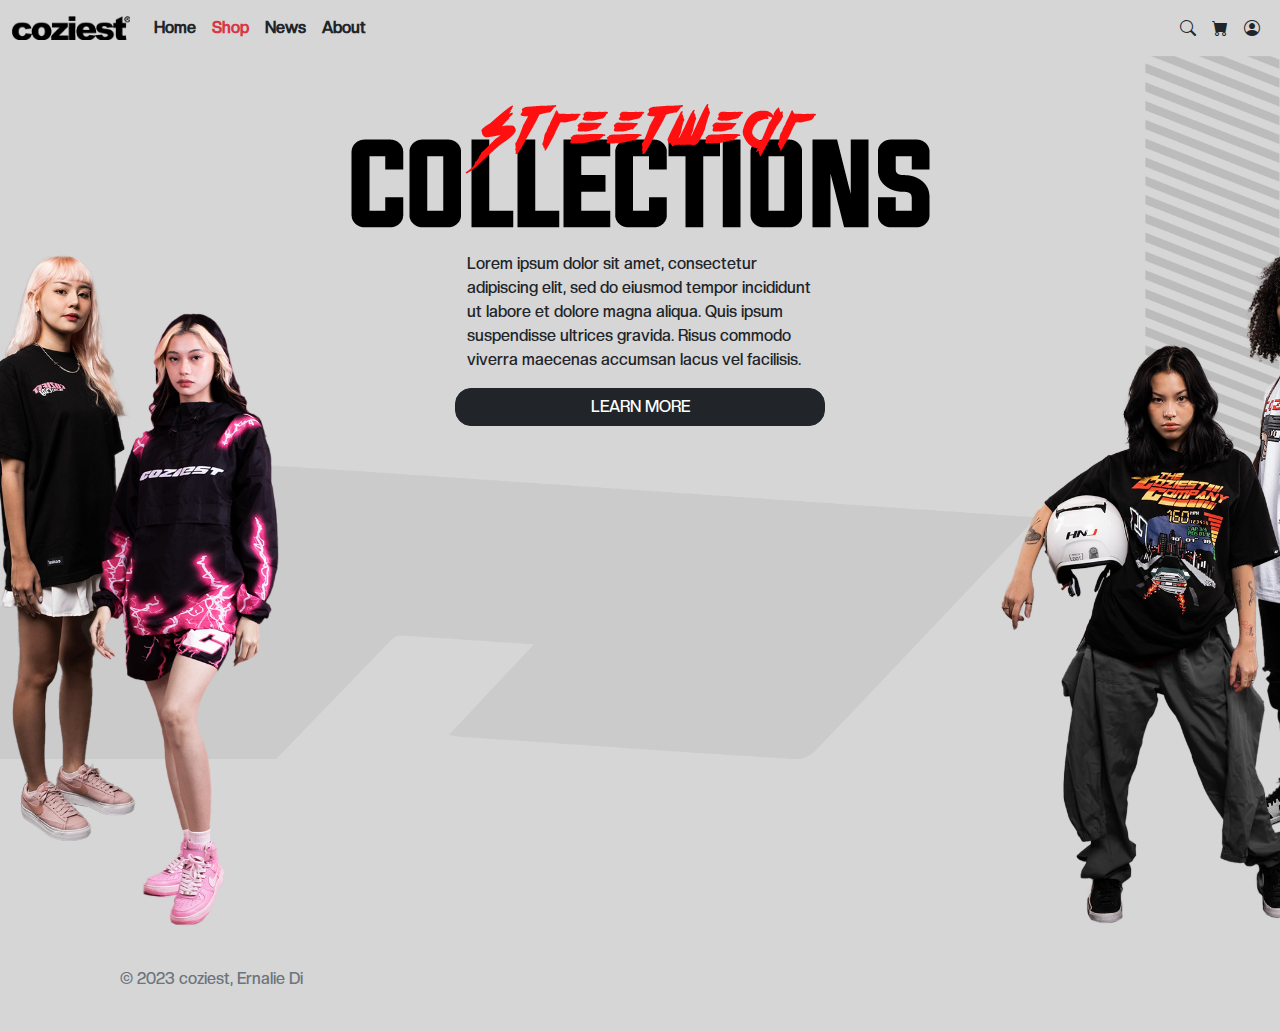
==== shop.html @ 542f0972 "first commit" ====
<html>

<head>
    <link href="/css/bootstrap.css" rel="stylesheet">
    <link href="/css/bootstrap-icons.css" rel="stylesheet">
</head>

<body class="position-relative" style="background-color: #D6D6D6;">
    <nav class="navbar navbar-expand-lg">
        <div class="container-fluid">
            <a class="navbar-brand" href="#">
                <img src="/images/logo.png" alt="Bootstrap" height="24">
            </a>
            <button class="navbar-toggler" type="button" data-bs-toggle="collapse"
                data-bs-target="#navbarSupportedContent" aria-controls="navbarSupportedContent" aria-expanded="false"
                aria-label="Toggle navigation">
                <span class="navbar-toggler-icon"></span>
            </button>
            <div class="collapse navbar-collapse" id="navbarSupportedContent">
                <ul class="navbar-nav me-auto mb-2 mb-lg-0 fw-bold">
                    <li class="nav-item">
                        <a class="nav-link text-dark" href="/homepage.html">Home</a>
                    </li>
                    <li class="nav-item">
                        <a class="nav-link active text-danger" href="/shop.html">Shop</a>
                    </li>
                    <li class="nav-item">
                        <a class="nav-link text-dark" href="/news.html">News</a>
                    </li>
                    <li class="nav-item">
                        <a class="nav-link text-dark" href="/about.html">About</a>
                    </li>

                </ul>
                <div class="d-flex">
                    <ul class="navbar-nav me-auto mb-2 mb-lg-0 fw-bold">
                        <li class="nav-item">
                            <a class="nav-link text-dark" href="#">
                                <i class="bi bi-search"></i>
                            </a>
                        </li>
                        <li class="nav-item">
                            <a class="nav-link text-dark" href="#">
                                <i class="bi bi-cart-fill"></i>
                            </a>
                        </li>
                        <li class="nav-item">
                            <a class="nav-link text-dark" href="#">
                                <i class="bi bi-person-circle"></i>
                            </a>
                        </li>
                    </ul>
                </div>
            </div>
        </div>
    </nav>
    <div class="vh-100 w-100 position-absolute overflow-hidden" style="z-index: -1; pointer-events: none;">
        <img class="img-fluid" src="/images/home_background.png" style="object-fit: cover;" />
    </div>
    <div class="container-fluid row p-0 m-0 mt-5">
        <div class="container d-flex flex-column mb-4">
            <div class="row mx-auto">
                <img class="img-fluid" src="/images/shop_title.png" />
            </div>
        </div>

        <div class="container-fluid row position-relative overflow-hidden m-0" style="height: 75vh">
            <div class="col-2 container-fluid d-none d-md-block">
                <img class="float-end" style="height: 100%"
                    src="/images/shop_model_left.png" />
            </div>
            <div class="col-md-4 col-12 container">
                <div class="row container mx-auto">
                    <p>
                        Lorem ipsum dolor sit amet, consectetur adipiscing elit, sed do eiusmod tempor incididunt ut
                        labore
                        et dolore magna aliqua. Quis ipsum suspendisse ultrices gravida. Risus commodo viverra maecenas
                        accumsan lacus vel facilisis.
                    </p>
                    <button class="btn btn-dark rounded-4">
                        LEARN MORE
                    </button>
                </div>
            </div>
            <div class="col-2 container-fluid d-none d-md-block">
                <img class="float-start"  style="height: 100%"
                    src="/images/shop_model_right.png" />
            </div>
        </div>
    </div>

    <div class="container">
        <footer class="d-flex flex-wrap justify-content-between align-items-center py-3 my-4">
            <div class="col-md-4 d-flex align-items-center">
                <a href="/" class="mb-3 me-2 mb-md-0 text-muted text-decoration-none lh-1">
                    <svg class="bi" width="30" height="24">
                        <use xlink:href="#bootstrap"></use>
                    </svg>
                </a>
                <span class="mb-3 mb-md-0 text-muted">© 2023 coziest, Ernalie Di</span>
            </div>

            <ul class="nav col-md-4 justify-content-end list-unstyled d-flex">
                <li class="ms-3"><a class="text-muted" href="#"><svg class="bi" width="24" height="24">
                            <use xlink:href="#twitter"></use>
                        </svg></a></li>
                <li class="ms-3"><a class="text-muted" href="#"><svg class="bi" width="24" height="24">
                            <use xlink:href="#instagram"></use>
                        </svg></a></li>
                <li class="ms-3"><a class="text-muted" href="#"><svg class="bi" width="24" height="24">
                            <use xlink:href="#facebook"></use>
                        </svg></a></li>
            </ul>
        </footer>
    </div>
</body>

</html>
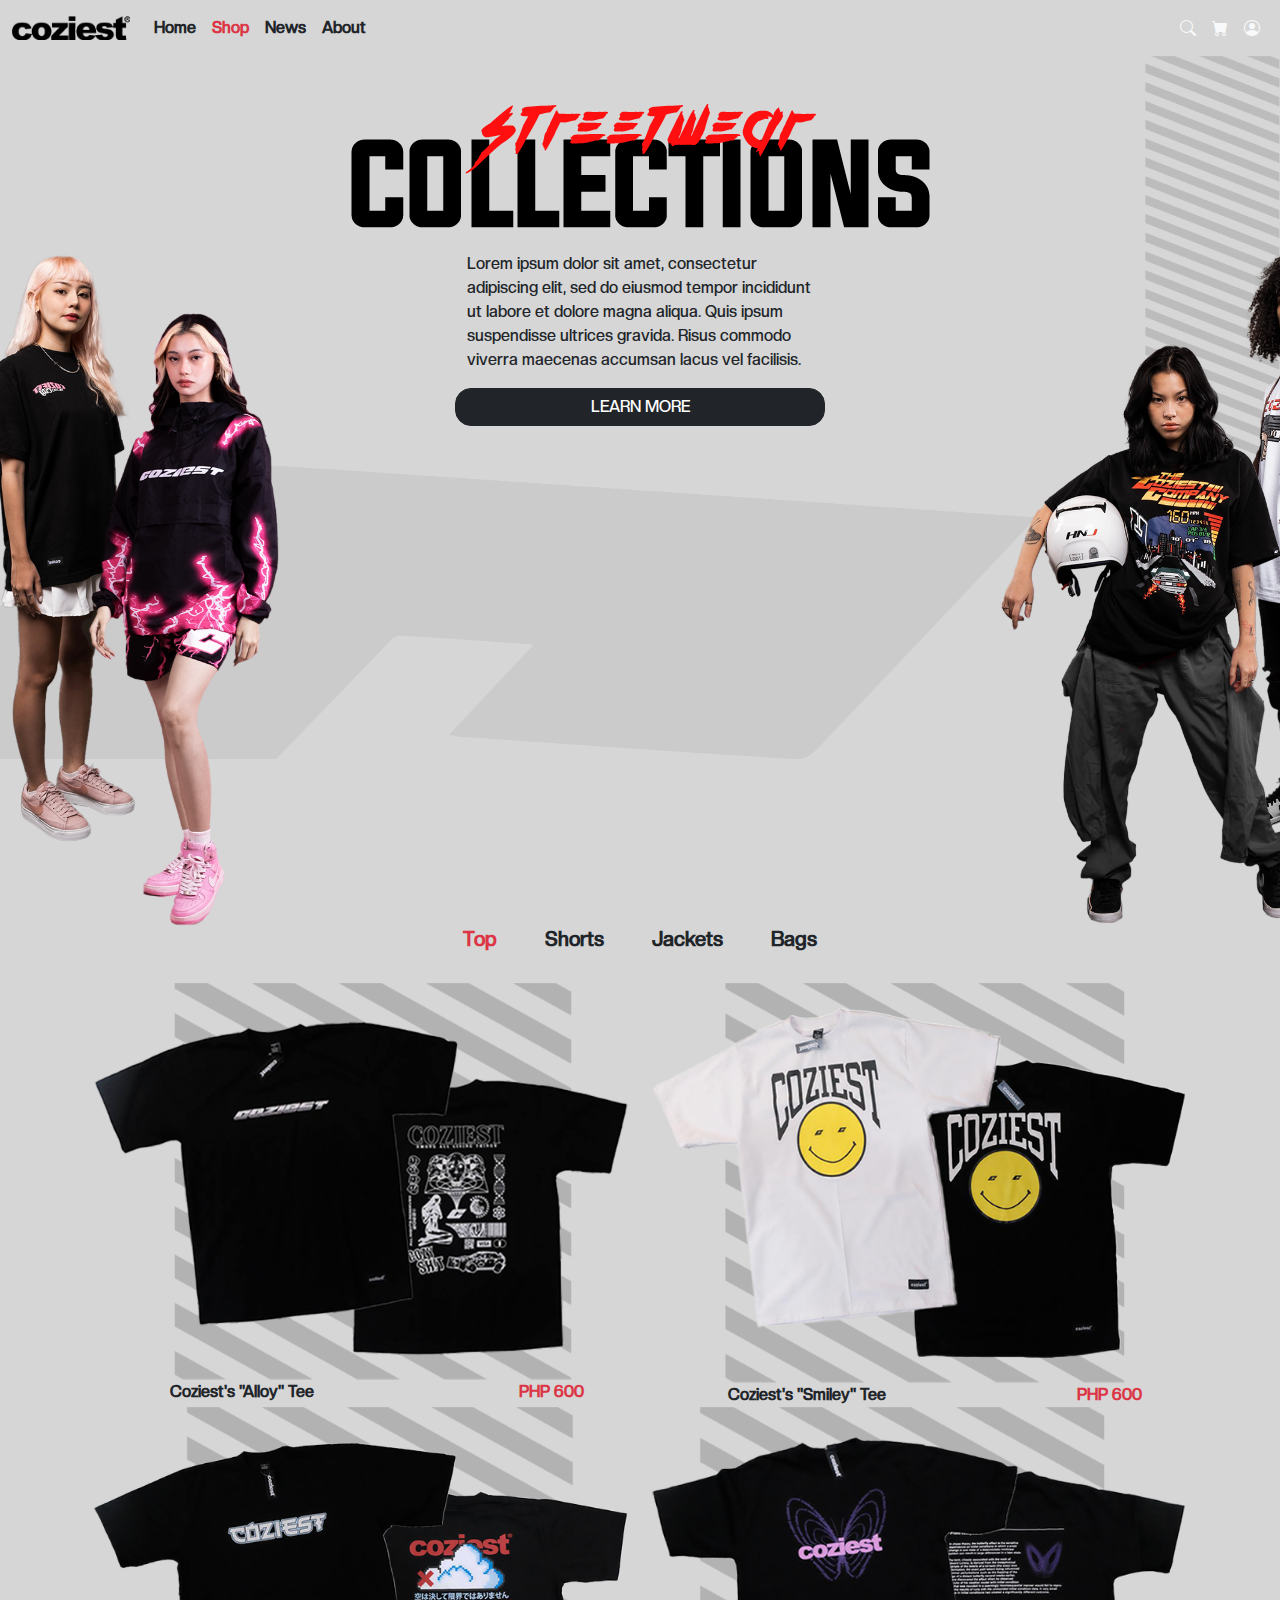
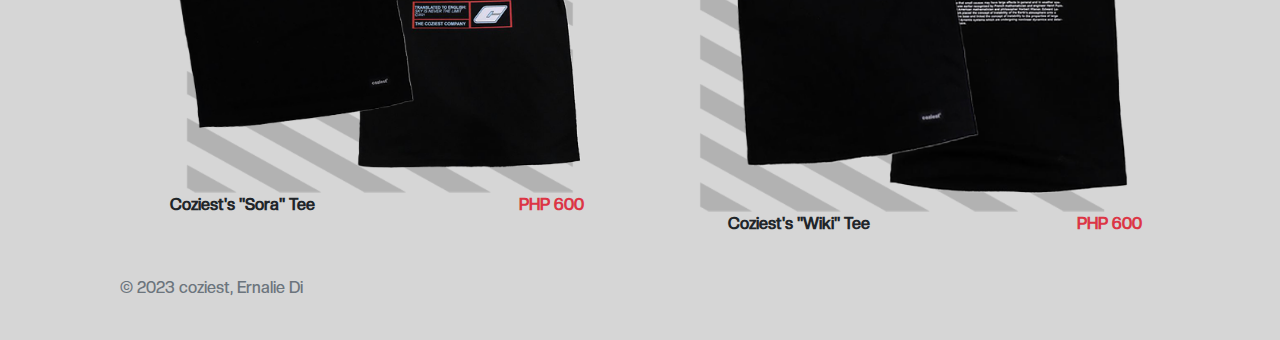
==== commit ea9cf2bb: "🎨 frontend fix" ====
--- a/shop.html
+++ b/shop.html
@@ -1,15 +1,15 @@
 <html>
 
 <head>
-    <link href="/css/bootstrap.css" rel="stylesheet">
-    <link href="/css/bootstrap-icons.css" rel="stylesheet">
+    <link href="./css/bootstrap.css" rel="stylesheet">
+    <link href="./css/bootstrap-icons.css" rel="stylesheet">
 </head>
 
 <body class="position-relative" style="background-color: #D6D6D6;">
     <nav class="navbar navbar-expand-lg">
         <div class="container-fluid">
             <a class="navbar-brand" href="#">
-                <img src="/images/logo.png" alt="Bootstrap" height="24">
+                <img src="./images/logo.png" alt="Bootstrap" height="24">
             </a>
             <button class="navbar-toggler" type="button" data-bs-toggle="collapse"
                 data-bs-target="#navbarSupportedContent" aria-controls="navbarSupportedContent" aria-expanded="false"
@@ -19,33 +19,33 @@
             <div class="collapse navbar-collapse" id="navbarSupportedContent">
                 <ul class="navbar-nav me-auto mb-2 mb-lg-0 fw-bold">
                     <li class="nav-item">
-                        <a class="nav-link text-dark" href="/homepage.html">Home</a>
+                        <a class="nav-link text-dark" href="./homepage.html">Home</a>
                     </li>
                     <li class="nav-item">
-                        <a class="nav-link active text-danger" href="/shop.html">Shop</a>
+                        <a class="nav-link active text-danger" href="./shop.html">Shop</a>
                     </li>
                     <li class="nav-item">
-                        <a class="nav-link text-dark" href="/news.html">News</a>
+                        <a class="nav-link text-dark" href="./news.html">News</a>
                     </li>
                     <li class="nav-item">
-                        <a class="nav-link text-dark" href="/about.html">About</a>
+                        <a class="nav-link text-dark" href="./about.html">About</a>
                     </li>
 
                 </ul>
                 <div class="d-flex">
                     <ul class="navbar-nav me-auto mb-2 mb-lg-0 fw-bold">
                         <li class="nav-item">
-                            <a class="nav-link text-dark" href="#">
+                            <a class="nav-link text-light" href="#">
                                 <i class="bi bi-search"></i>
                             </a>
                         </li>
                         <li class="nav-item">
-                            <a class="nav-link text-dark" href="#">
+                            <a class="nav-link text-light" href="./cart.html">
                                 <i class="bi bi-cart-fill"></i>
                             </a>
                         </li>
                         <li class="nav-item">
-                            <a class="nav-link text-dark" href="#">
+                            <a class="nav-link text-light" href="./login.html">
                                 <i class="bi bi-person-circle"></i>
                             </a>
                         </li>
@@ -55,19 +55,18 @@
         </div>
     </nav>
     <div class="vh-100 w-100 position-absolute overflow-hidden" style="z-index: -1; pointer-events: none;">
-        <img class="img-fluid" src="/images/home_background.png" style="object-fit: cover;" />
+        <img class="img-fluid" src="./images/home_background.png" style="object-fit: cover;" />
     </div>
     <div class="container-fluid row p-0 m-0 mt-5">
         <div class="container d-flex flex-column mb-4">
             <div class="row mx-auto">
-                <img class="img-fluid" src="/images/shop_title.png" />
+                <img class="img-fluid" src="./images/shop_title.png" />
             </div>
         </div>
 
         <div class="container-fluid row position-relative overflow-hidden m-0" style="height: 75vh">
             <div class="col-2 container-fluid d-none d-md-block">
-                <img class="float-end" style="height: 100%"
-                    src="/images/shop_model_left.png" />
+                <img class="float-end" style="height: 100%" src="./images/shop_model_left.png" />
             </div>
             <div class="col-md-4 col-12 container">
                 <div class="row container mx-auto">
@@ -83,23 +82,70 @@
                 </div>
             </div>
             <div class="col-2 container-fluid d-none d-md-block">
-                <img class="float-start"  style="height: 100%"
-                    src="/images/shop_model_right.png" />
+                <img class="float-start" style="height: 100%" src="./images/shop_model_right.png" />
+            </div>
+        </div>
+    </div>
+    <div class="container-fluid row position-relative overflow-hidden m-0 mb-4">
+        <div class="d-flex h5 justify-content-center">
+            <div class="mx-4 fw-bold text-danger">
+                Top
+            </div>
+            <div class="mx-4 fw-bold">
+                Shorts
+            </div>
+            <div class="mx-4 fw-bold">
+                Jackets
+            </div>
+            <div class="mx-4 fw-bold">
+                Bags
             </div>
         </div>
     </div>
 
+    <div class="container row mx-auto">
+        <div class="col-6 fw-bold mx-auto">
+            <img src="./images/shop_1.png" class="img-fluid" alt="">
+            <div class="container row px-5 mx-3">
+                <div class="col-6">Coziest's "Alloy" Tee</div>
+                <div class="col-6 text-end text-danger">PHP 600</div>
+            </div>
+        </div>
+        <div class="col-6 fw-bold mx-auto">
+            <img src="./images/shop_2.png" class="img-fluid" alt="">
+            <div class="container row px-5 mx-3">
+                <div class="col-6">Coziest's "Smiley" Tee</div>
+                <div class="col-6 text-end text-danger">PHP 600</div>
+            </div>
+        </div>
+        <div class="col-6 fw-bold mx-auto">
+            <img src="./images/shop_3.png" class="img-fluid" alt="">
+            <div class="container row px-5 mx-3">
+                <div class="col-6">Coziest's "Sora" Tee</div>
+                <div class="col-6 text-end text-danger">PHP 600</div>
+            </div>
+        </div>
+        <div class="col-6 fw-bold mx-auto">
+            <img src="./images/shop_4.png" class="img-fluid" alt="">
+            <div class="container row px-5 mx-3">
+                <div class="col-6">Coziest's "Wiki" Tee</div>
+                <div class="col-6 text-end text-danger">PHP 600</div>
+            </div>
+        </div>
+    </div>
+
+
     <div class="container">
         <footer class="d-flex flex-wrap justify-content-between align-items-center py-3 my-4">
             <div class="col-md-4 d-flex align-items-center">
-                <a href="/" class="mb-3 me-2 mb-md-0 text-muted text-decoration-none lh-1">
+                <a href="./" class="mb-3 me-2 mb-md-0 text-muted text-decoration-none lh-1">
                     <svg class="bi" width="30" height="24">
                         <use xlink:href="#bootstrap"></use>
                     </svg>
                 </a>
                 <span class="mb-3 mb-md-0 text-muted">© 2023 coziest, Ernalie Di</span>
             </div>
-
+            <!--     
             <ul class="nav col-md-4 justify-content-end list-unstyled d-flex">
                 <li class="ms-3"><a class="text-muted" href="#"><svg class="bi" width="24" height="24">
                             <use xlink:href="#twitter"></use>
@@ -109,8 +155,10 @@
                         </svg></a></li>
                 <li class="ms-3"><a class="text-muted" href="#"><svg class="bi" width="24" height="24">
                             <use xlink:href="#facebook"></use>
-                        </svg></a></li>
+                        </svg></a>
+                </li>
             </ul>
+         -->
         </footer>
     </div>
 </body>
